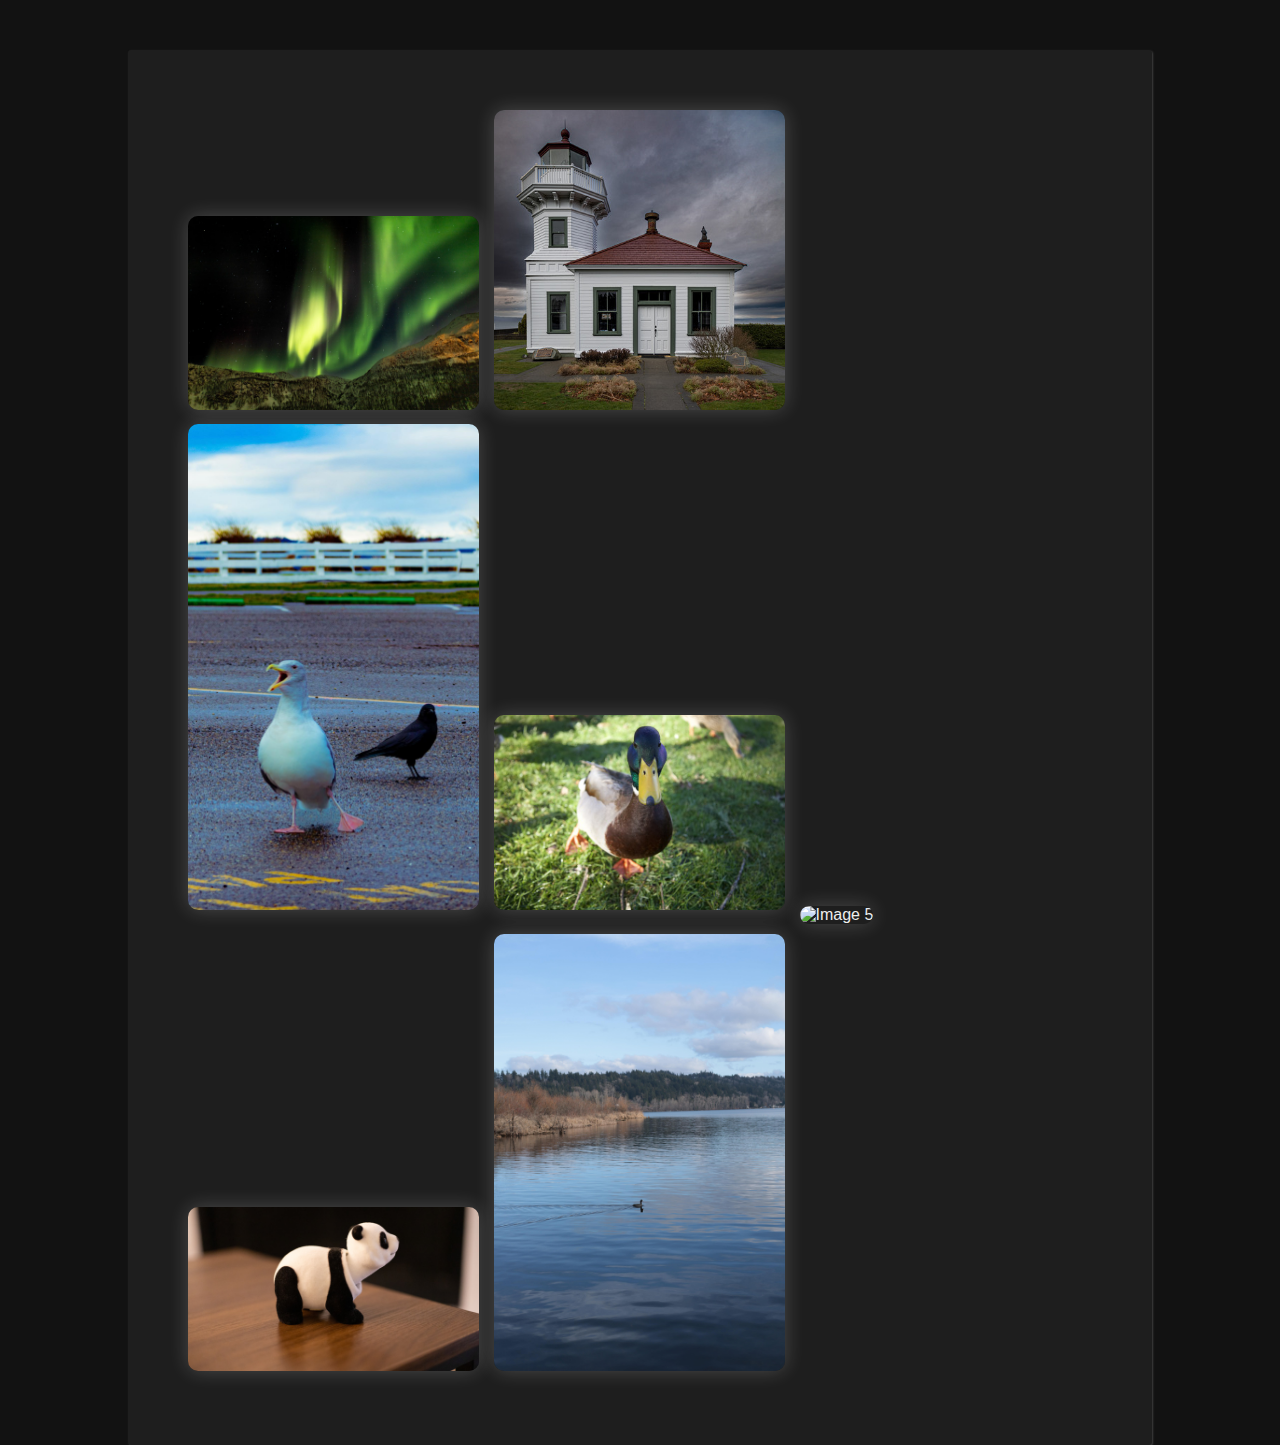
==== photography.html @ 56042396 "images added" ====
<!DOCTYPE html>
<html>
<head>
    <!-- Google tag (gtag.js) -->
    <script async src="https://www.googletagmanager.com/gtag/js?id=G-RBB22DEJTP"></script>
    <script>
        window.dataLayer = window.dataLayer || [];
        function gtag(){dataLayer.push(arguments);}
        gtag('js', new Date());
        gtag('config', 'G-RBB22DEJTP');
    </script>
	<title>My Photography Gallery</title>
    <meta charset="UTF-8">
    <meta name="description" content="Bibek Aryal, Ph.D., is an Applied Scientist at Microsoft with years of experience in the software industry. Visit https://aryalbibek.com/ to know more.">
    <meta name="author" content="Aryal Bibek">
    <meta name="viewport" content="width=device-width, initial-scale=1">
    <script src="https://cdnjs.cloudflare.com/ajax/libs/jquery/3.6.0/jquery.min.js"></script>
    <script src="https://cdnjs.cloudflare.com/ajax/libs/masonry/4.2.2/masonry.pkgd.min.js"></script>
    <script src="https://cdnjs.cloudflare.com/ajax/libs/jquery.imagesloaded/4.1.4/imagesloaded.pkgd.min.js"></script>
	<style>
        * {
        box-sizing: border-box;
        }

        body {
        background-color: #121212;
        color: #eee;
        font-family: Arial, sans-serif;
        font-size: 16px;
        margin: 0;
        }

        main {
        max-width: 1200px;
        margin: 0 auto;
        padding: 20px;
        }

        h1 {
        text-align: center;
        margin-top: 0;
        }

        div {
        margin: 0 auto;
        }

        main img {
        width: calc(33.33% - 10px);
        margin-right: 10px;
        margin-bottom: 10px;
        box-shadow: 0px 0px 20px rgba(255, 255, 255, 0.2);
        border-radius: 10px;
        }

        main img:hover {
        transform: scale(1.2);
        transition: transform 0.2s ease-in-out;
        z-index:1000;
        }

        main img:active {
        transform: scale(1);
        }

        .bibek-container {
            max-width: 80%;
            background: #1e1e1e;
            margin: 0px auto 0px;
            box-shadow: 1px 1px 2px #404040;
            border-radius: 3px;
            padding: 40px;
            margin-top: 50px;
        }

        @media screen and (max-width: 600px) {
            .bibek-container {
                max-width: 100%;
                padding: 0px;
                margin-top: 0px;
            }

            main img {
                width: calc(50% - 10px);
            }
        }
	</style>
    </head>
<body>
<div class="bibek-container">
	<main>
		<div>
			<img src="./images/northern_lights.jpeg" alt="Image 1">
			<img src="./images/lighthouse.jpeg" alt="Image 2">
			<img src="./images/seagull.jpeg" alt="Image 3">
			<img src="./images/duck.jpg" alt="Image 4">
			<img src="./images/lighthouse-2.jpeg" alt="Image 5">
			<img src="./images/panda.jpeg" alt="Image 6">
			<img src="./images/duck-2.jpeg" alt="Image 7">
		</div>
	</main>
</div>
	<script>
		// Get all the images in the gallery
		const images = document.querySelectorAll('main img');

		// Add event listeners for hover and click
		images.forEach(img => {
		  img.addEventListener('mouseenter', () => {
		    img.style.transform = 'scale(1.2)';
		    img.style.transition = 'transform 0.3s ease';
		  });

		  img.addEventListener('mouseleave', () => {
		    img.style.transform = 'scale(1)';
		    img.style.transition = 'transform 0.3s ease';
		  });

		  img.addEventListener('click', () => {
		    img.style.transform = 'scale(1)';
		    img.style.transition = 'transform 0.3s ease';
		  });
		});
	</script>
    <script>
        // Wait for all images to load
        $('main div').imagesLoaded(function() {
          // Initialize the Masonry layout
          var grid = document.querySelector('main div');
          var msnry = new Masonry( grid, {
            itemSelector: 'main img',
            columnWidth: grid.querySelector('main img')
          });
        });
      </script>
</body>
</html>
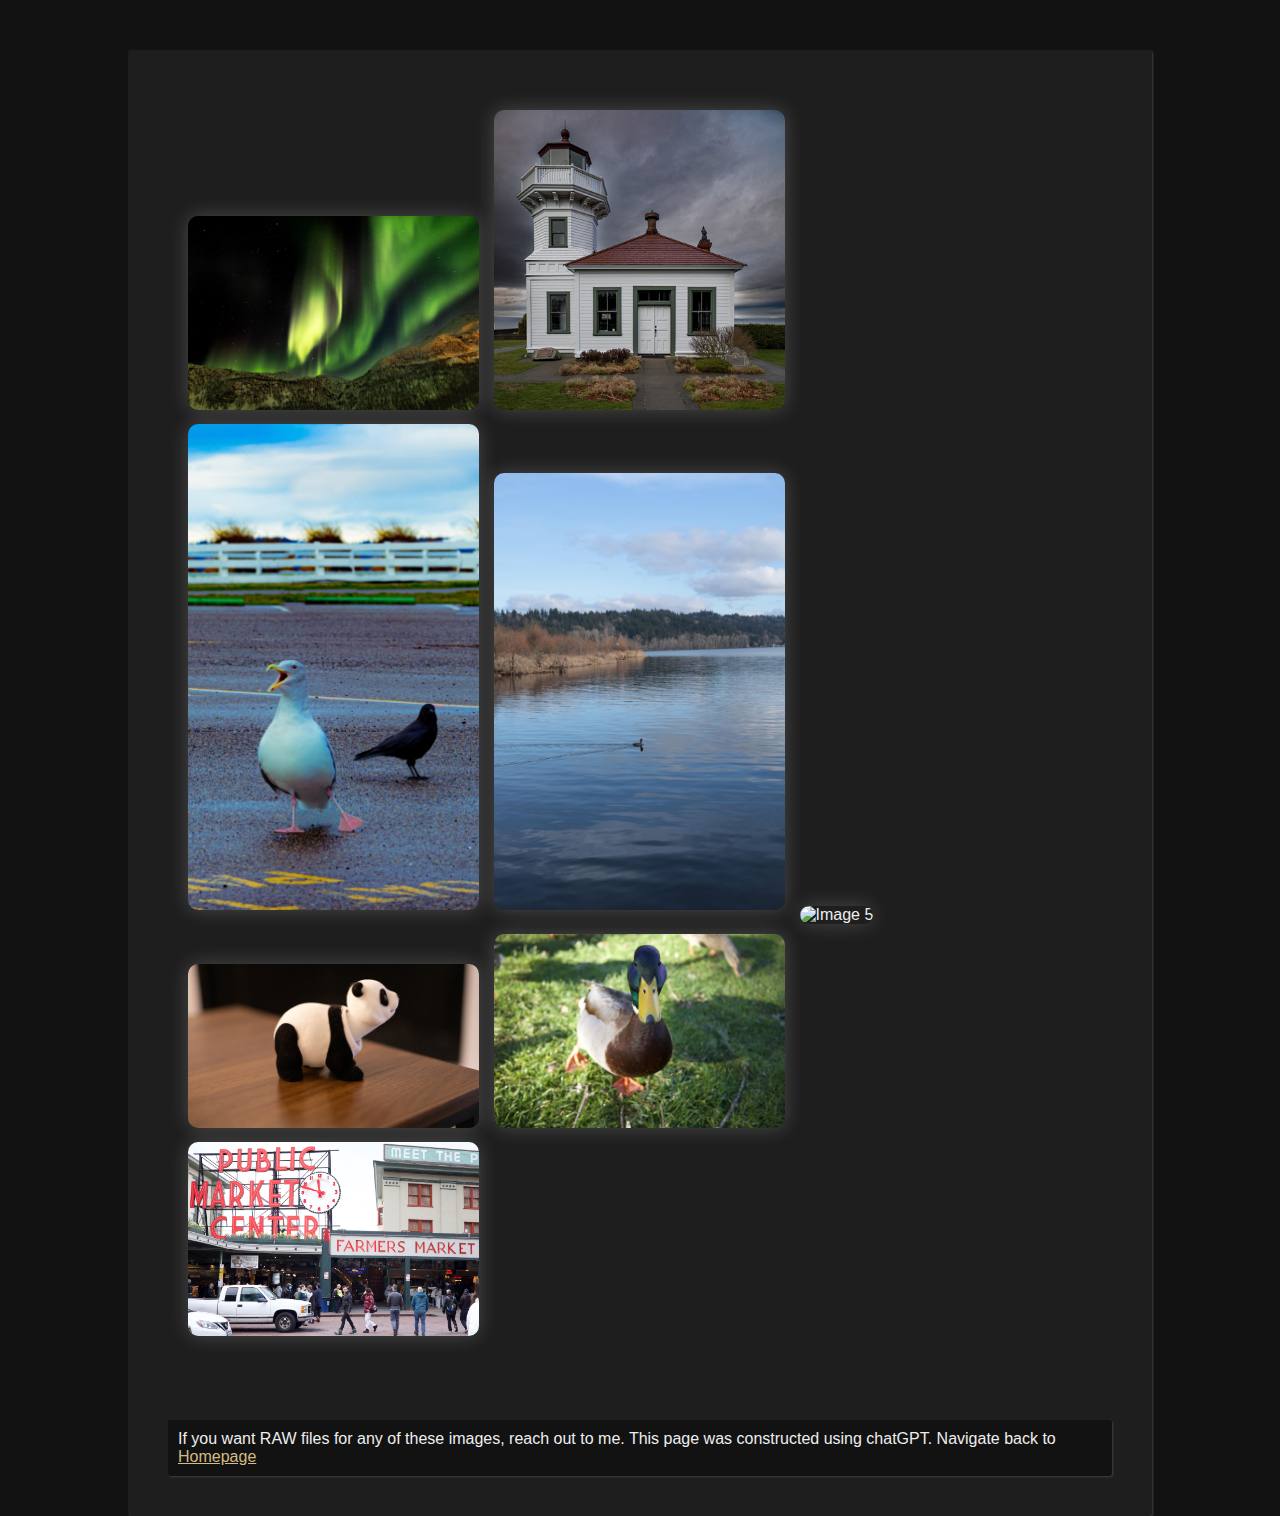
==== commit 2f5a6295: "added image, h tags for SEO" ====
--- a/photography.html
+++ b/photography.html
@@ -9,7 +9,7 @@
         gtag('js', new Date());
         gtag('config', 'G-RBB22DEJTP');
     </script>
-	<title>My Photography Gallery</title>
+	<title>Aryal Bibek - Photography</title>
     <meta charset="UTF-8">
     <meta name="description" content="Bibek Aryal, Ph.D., is an Applied Scientist at Microsoft with years of experience in the software industry. Visit https://aryalbibek.com/ to know more.">
     <meta name="author" content="Aryal Bibek">
@@ -73,6 +73,15 @@
             margin-top: 50px;
         }
 
+        .footer {
+            background: #121212;
+            margin: 0px auto 0px;
+            box-shadow: 1px 1px 2px #404040;
+            border-radius: 3px;
+            padding: 10px;
+            margin-top: 50px;
+        }
+
         @media screen and (max-width: 600px) {
             .bibek-container {
                 max-width: 100%;
@@ -93,12 +102,16 @@
 			<img src="./images/northern_lights.jpeg" alt="Image 1">
 			<img src="./images/lighthouse.jpeg" alt="Image 2">
 			<img src="./images/seagull.jpeg" alt="Image 3">
-			<img src="./images/duck.jpg" alt="Image 4">
+			<img src="./images/duck-2.jpeg" alt="Image 4">
 			<img src="./images/lighthouse-2.jpeg" alt="Image 5">
 			<img src="./images/panda.jpeg" alt="Image 6">
-			<img src="./images/duck-2.jpeg" alt="Image 7">
+			<img src="./images/duck.jpg" alt="Image 7">
+			<img src="./images/pikesplace.jpeg" alt="Image 8">
 		</div>
 	</main>
+    <div class="footer">
+        If you want RAW files for any of these images, reach out to me. This page was constructed using chatGPT. Navigate back to <a style="color: #d2bb85;" href="https://aryalbibek.com/">Homepage</a>
+    </div>
 </div>
 	<script>
 		// Get all the images in the gallery
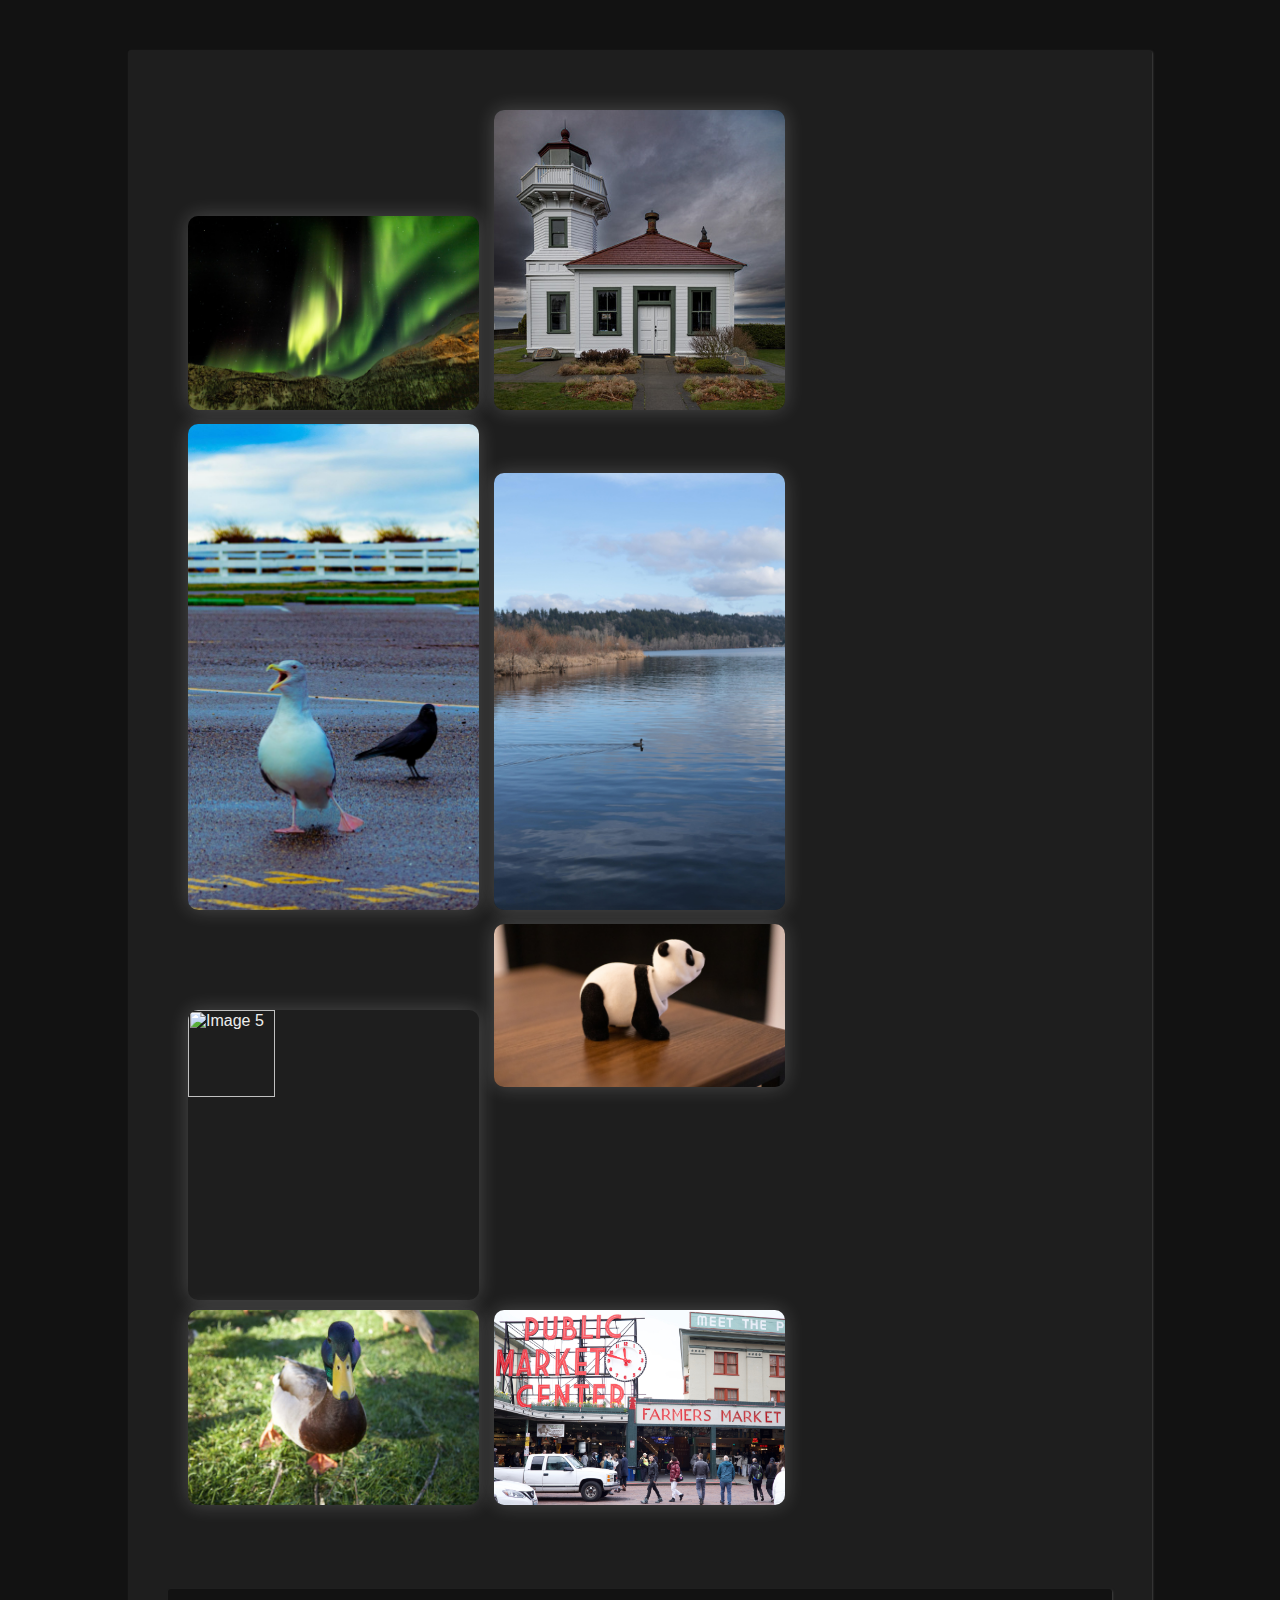
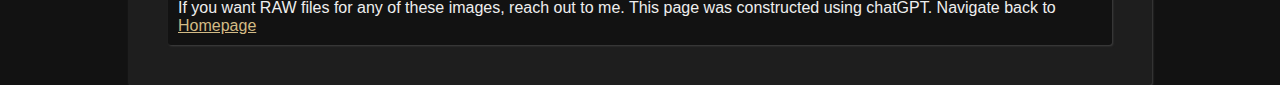
==== commit a2c399fd: "SEO" ====
--- a/photography.html
+++ b/photography.html
@@ -1,4 +1,4 @@
-<!DOCTYPE html>
+<!DOCTYPE html lang="en">
 <html>
 <head>
     <!-- Google tag (gtag.js) -->
@@ -10,7 +10,7 @@
         gtag('config', 'G-RBB22DEJTP');
     </script>
 	<title>Aryal Bibek - Photography</title>
-    <meta charset="UTF-8">
+    <meta http-equiv="Content-Type" content="text/html; charset=utf-8">
     <meta name="description" content="Bibek Aryal, Ph.D., is an Applied Scientist at Microsoft with years of experience in the software industry. Visit https://aryalbibek.com/ to know more.">
     <meta name="author" content="Aryal Bibek">
     <meta name="viewport" content="width=device-width, initial-scale=1">
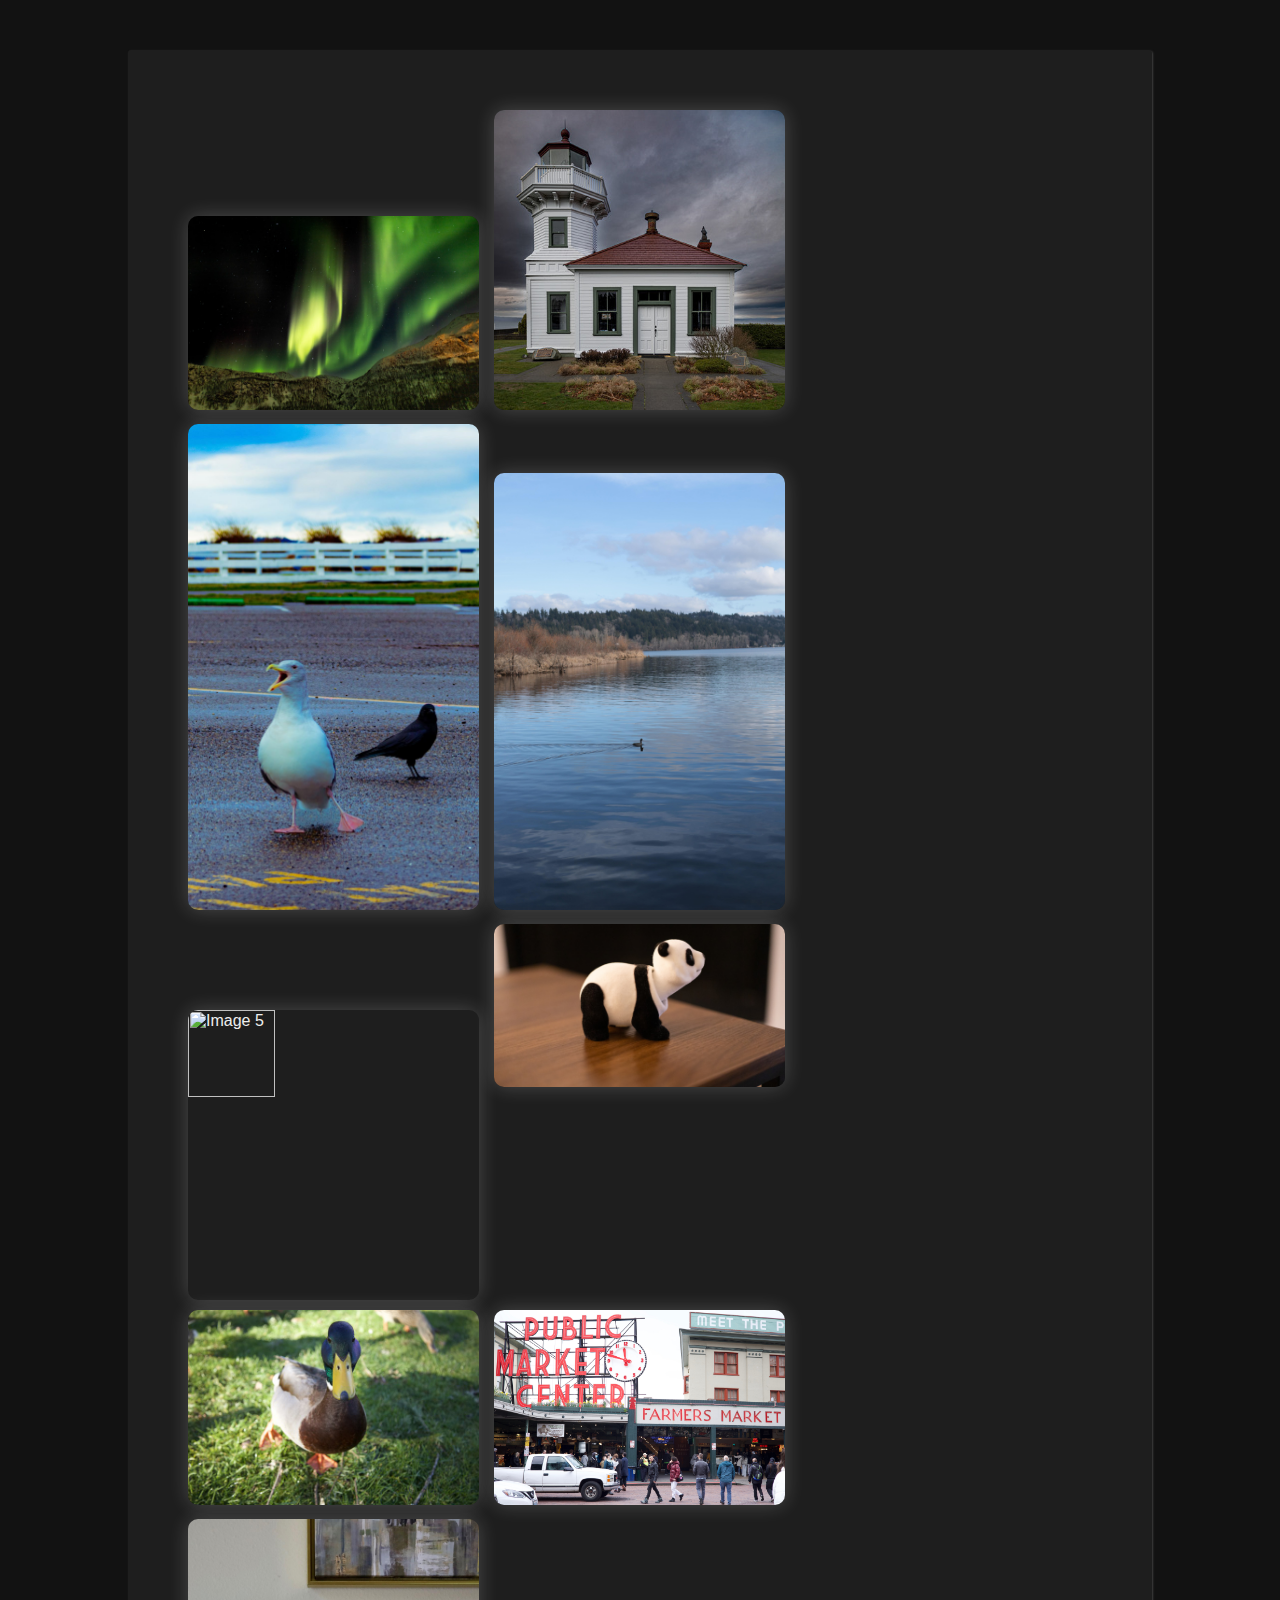
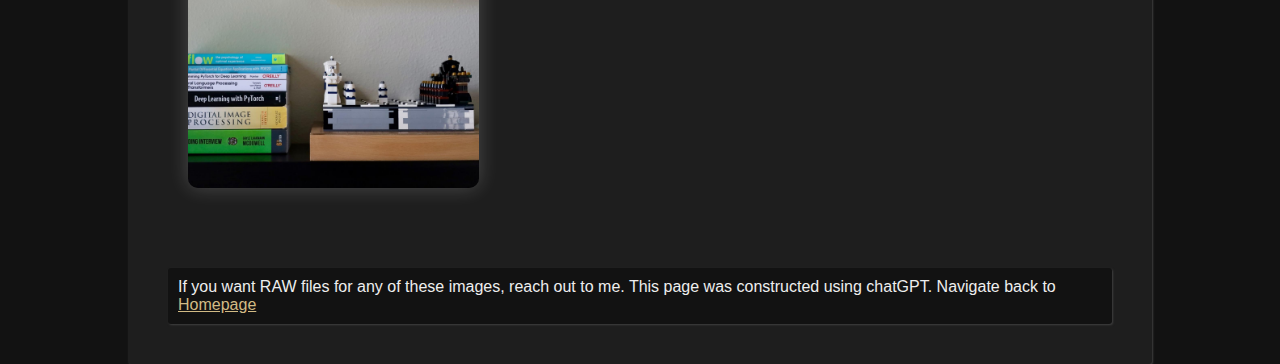
==== commit c8199d94: "added a photo" ====
--- a/photography.html
+++ b/photography.html
@@ -107,6 +107,7 @@
 			<img src="./images/panda.jpeg" alt="Image 6">
 			<img src="./images/duck.jpg" alt="Image 7">
 			<img src="./images/pikesplace.jpeg" alt="Image 8">
+			<img src="./images/journey.jpeg" alt="Image 8">
 		</div>
 	</main>
     <div class="footer">
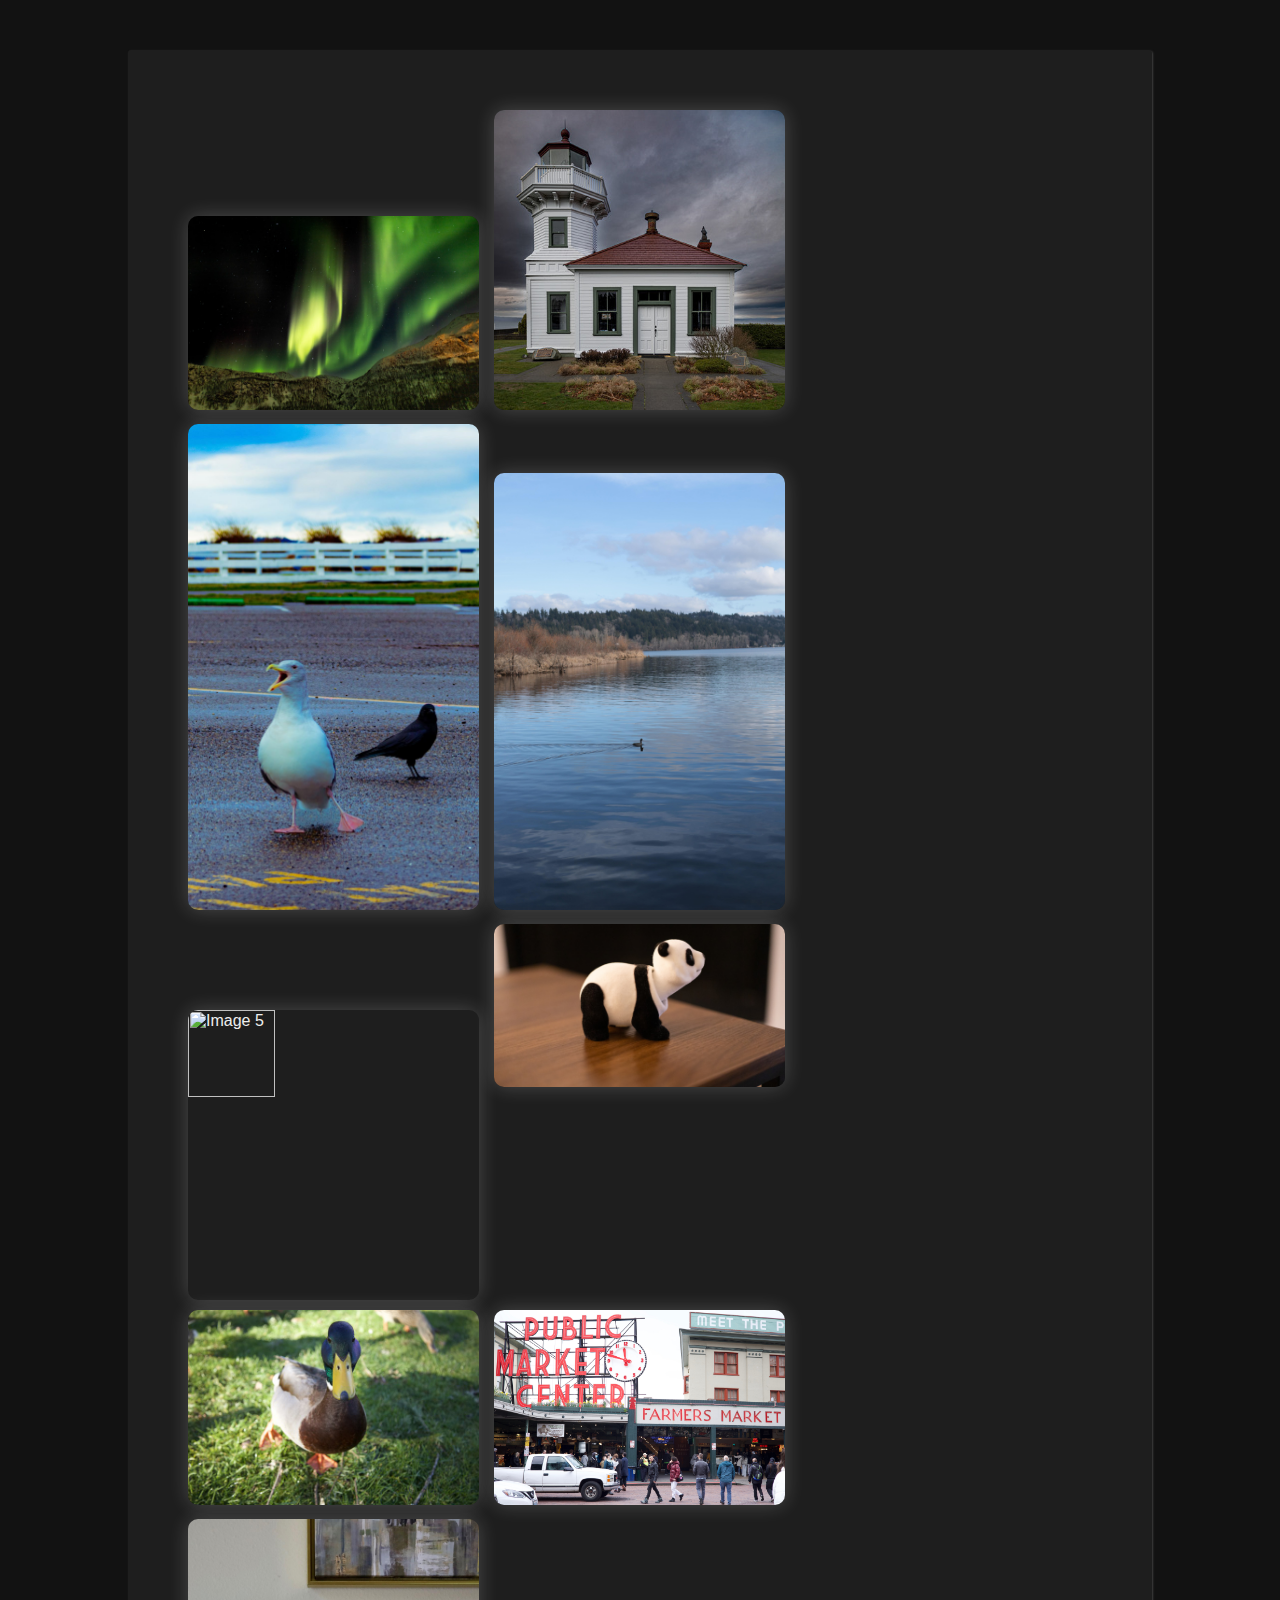
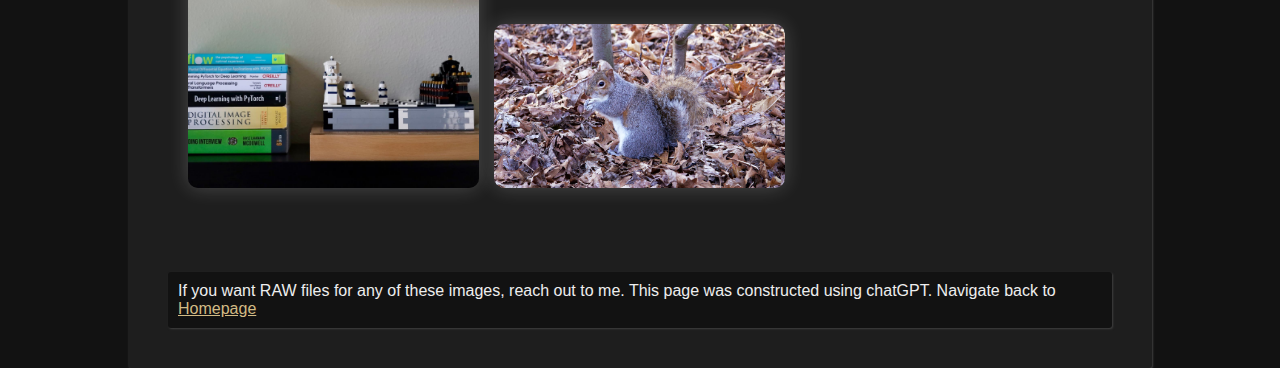
==== commit 9c72fb07: "added image" ====
--- a/photography.html
+++ b/photography.html
@@ -107,7 +107,8 @@
 			<img src="./images/panda.jpeg" alt="Image 6">
 			<img src="./images/duck.jpg" alt="Image 7">
 			<img src="./images/pikesplace.jpeg" alt="Image 8">
-			<img src="./images/journey.jpeg" alt="Image 8">
+			<img src="./images/journey.jpeg" alt="Image 9">
+			<img src="./images/squirrel.jpeg" alt="Image 10">
 		</div>
 	</main>
     <div class="footer">
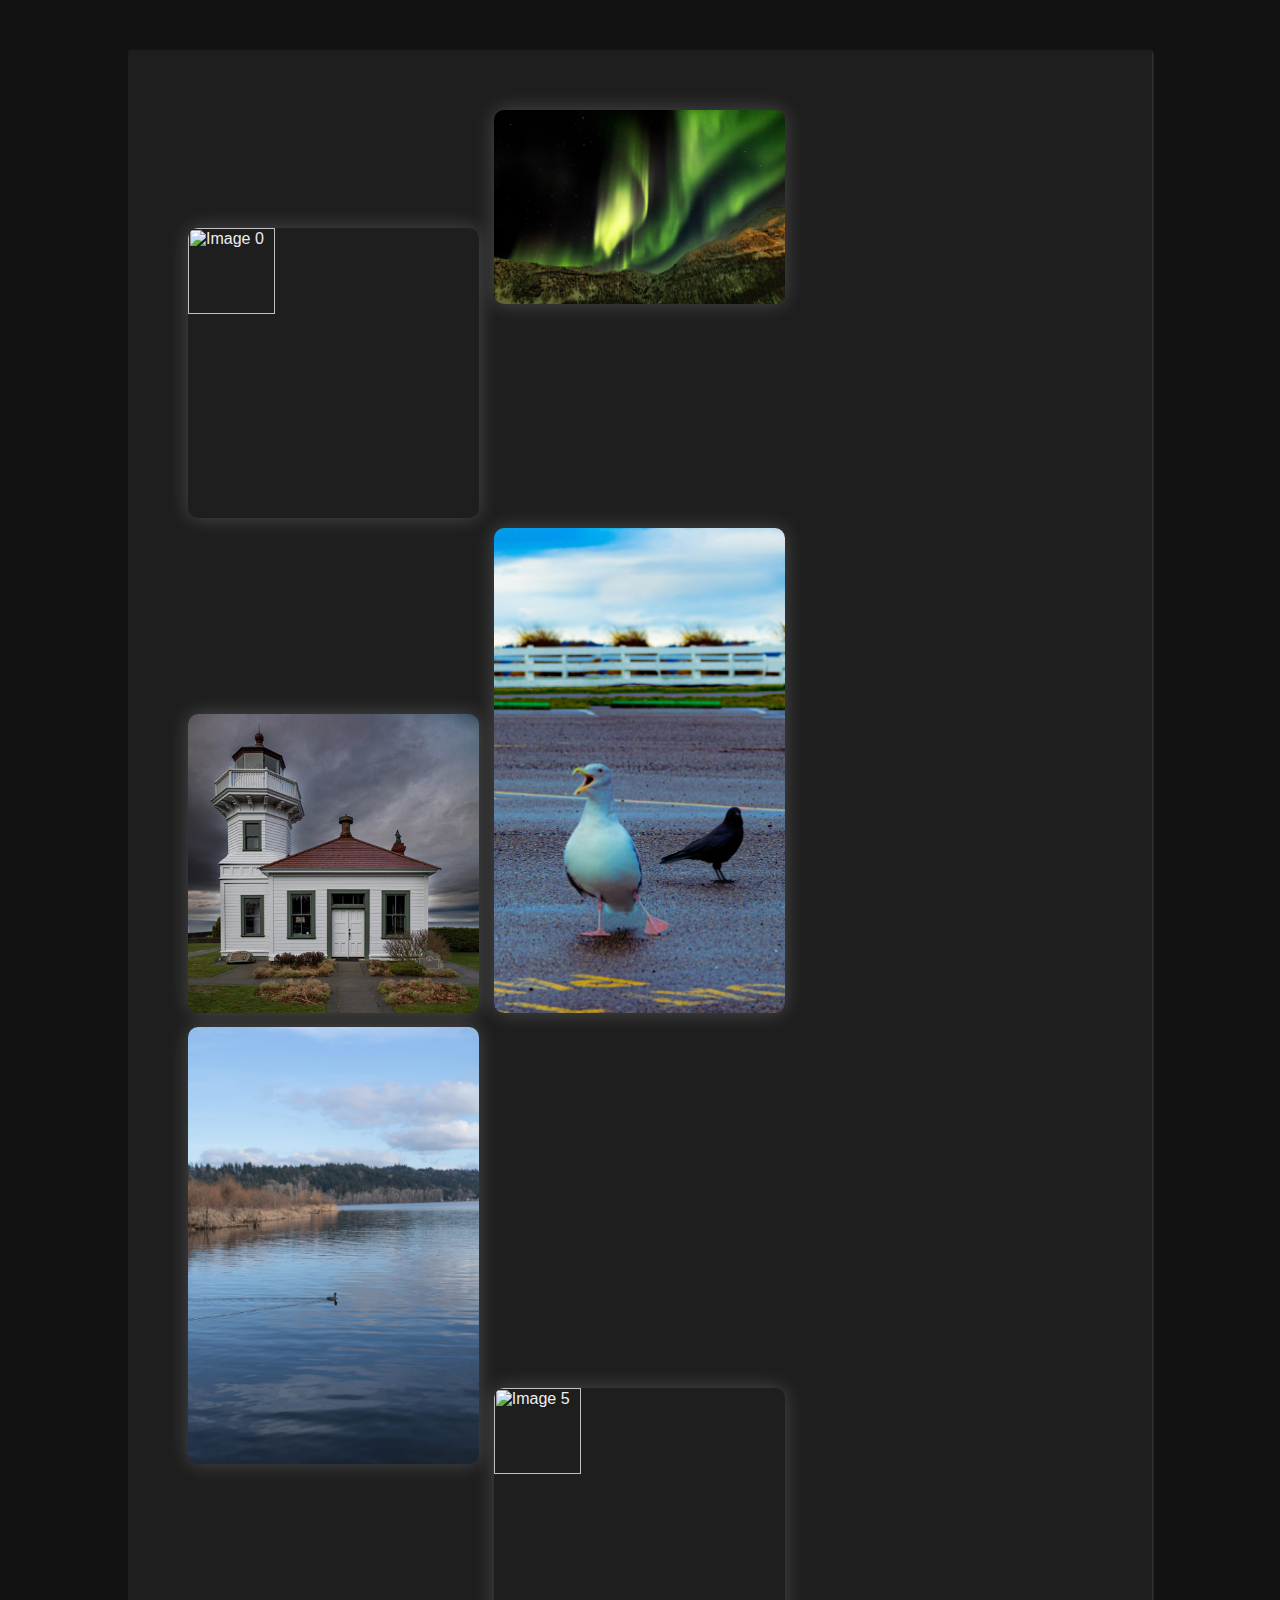
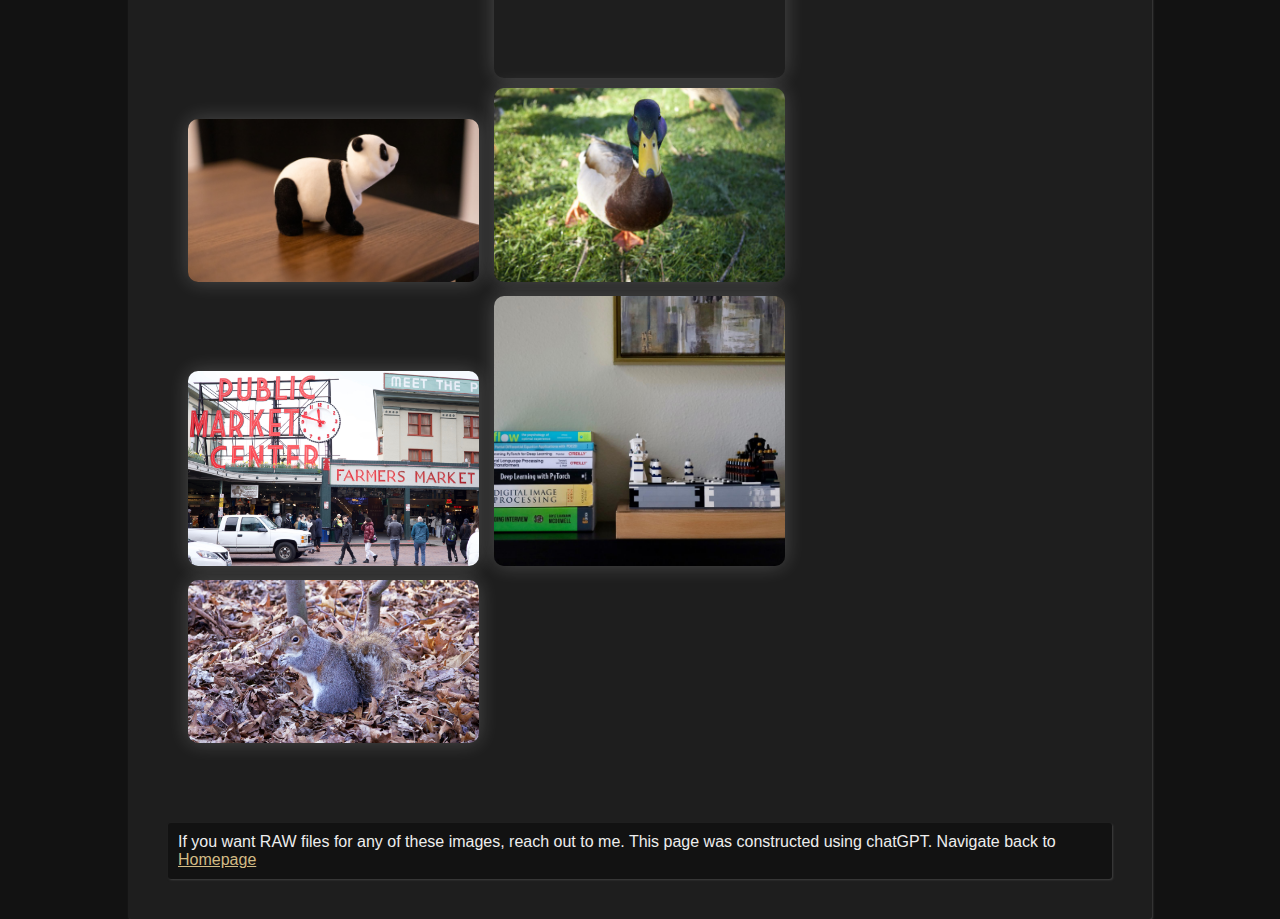
==== commit a5d5edf4: "added seattle" ====
--- a/photography.html
+++ b/photography.html
@@ -99,6 +99,7 @@
 <div class="bibek-container">
 	<main>
 		<div>
+			<img src="./images/seattle.jpeg" alt="Image 0">
 			<img src="./images/northern_lights.jpeg" alt="Image 1">
 			<img src="./images/lighthouse.jpeg" alt="Image 2">
 			<img src="./images/seagull.jpeg" alt="Image 3">
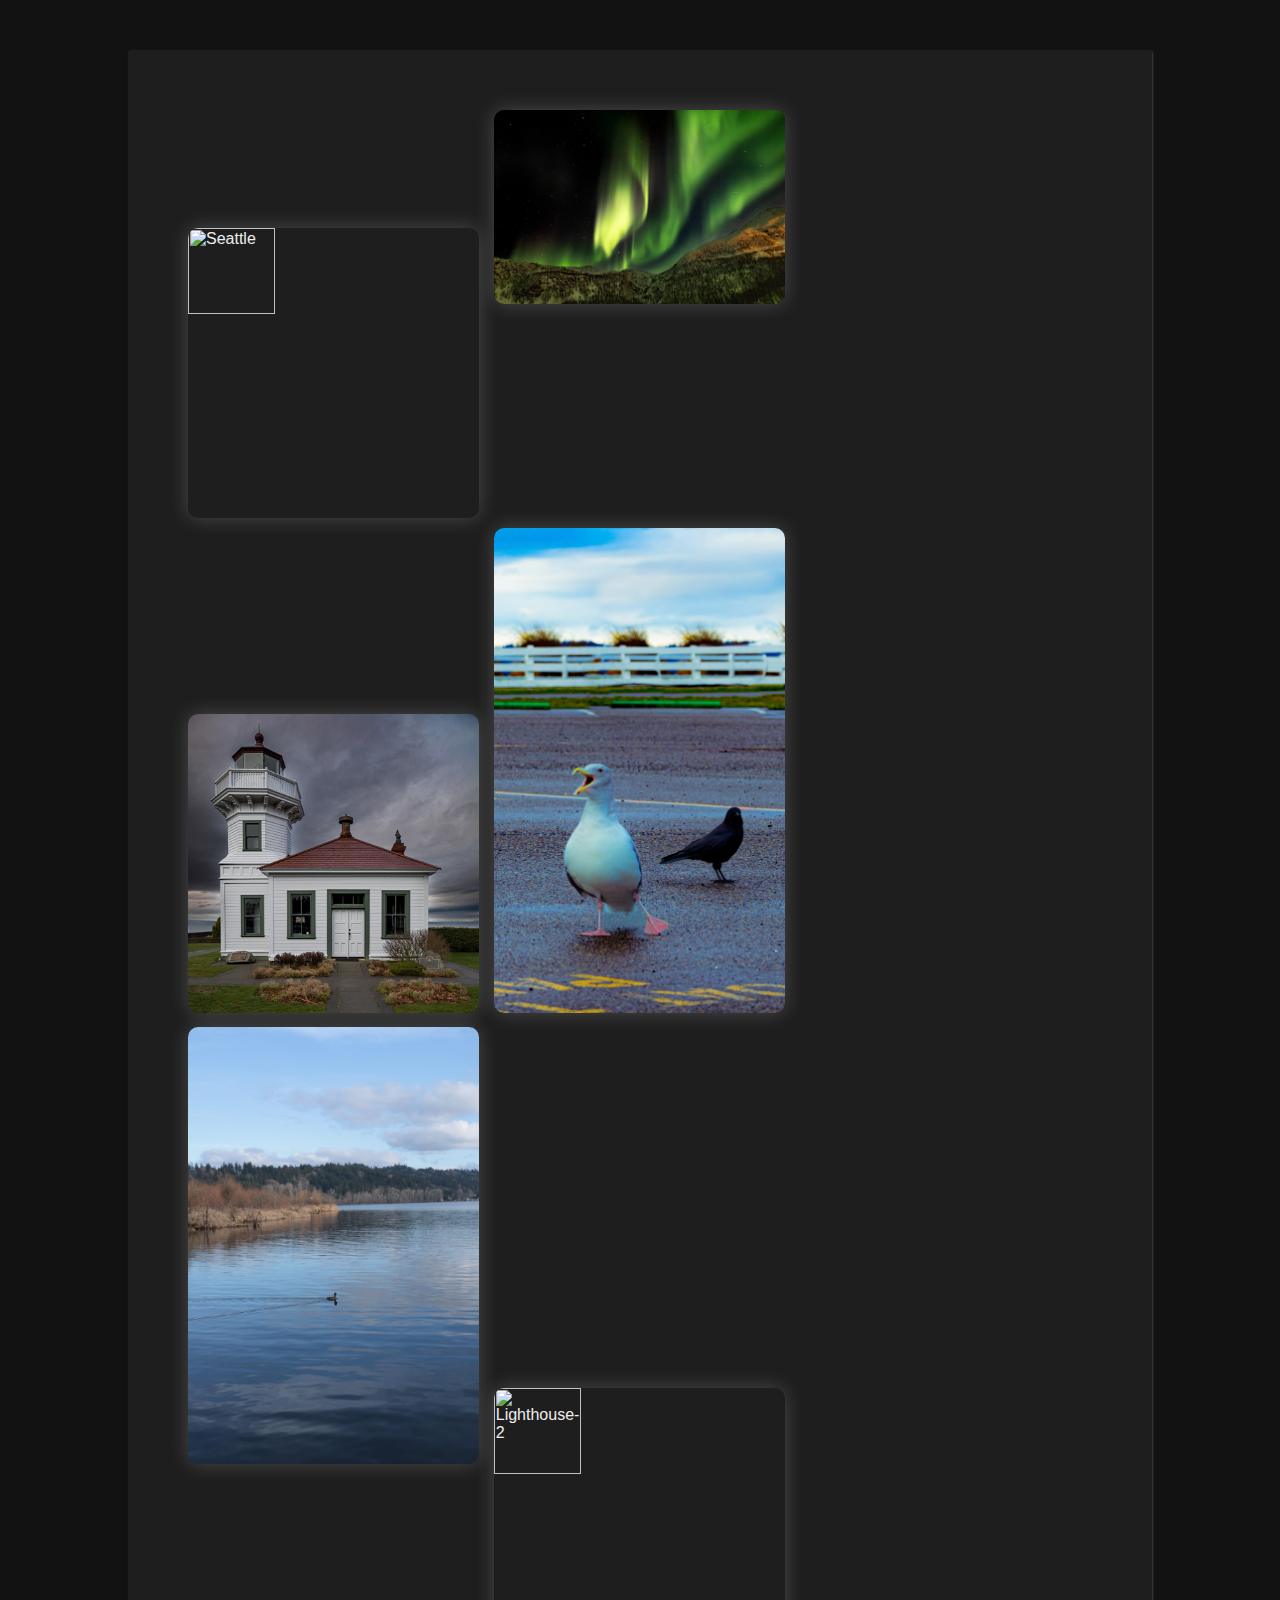
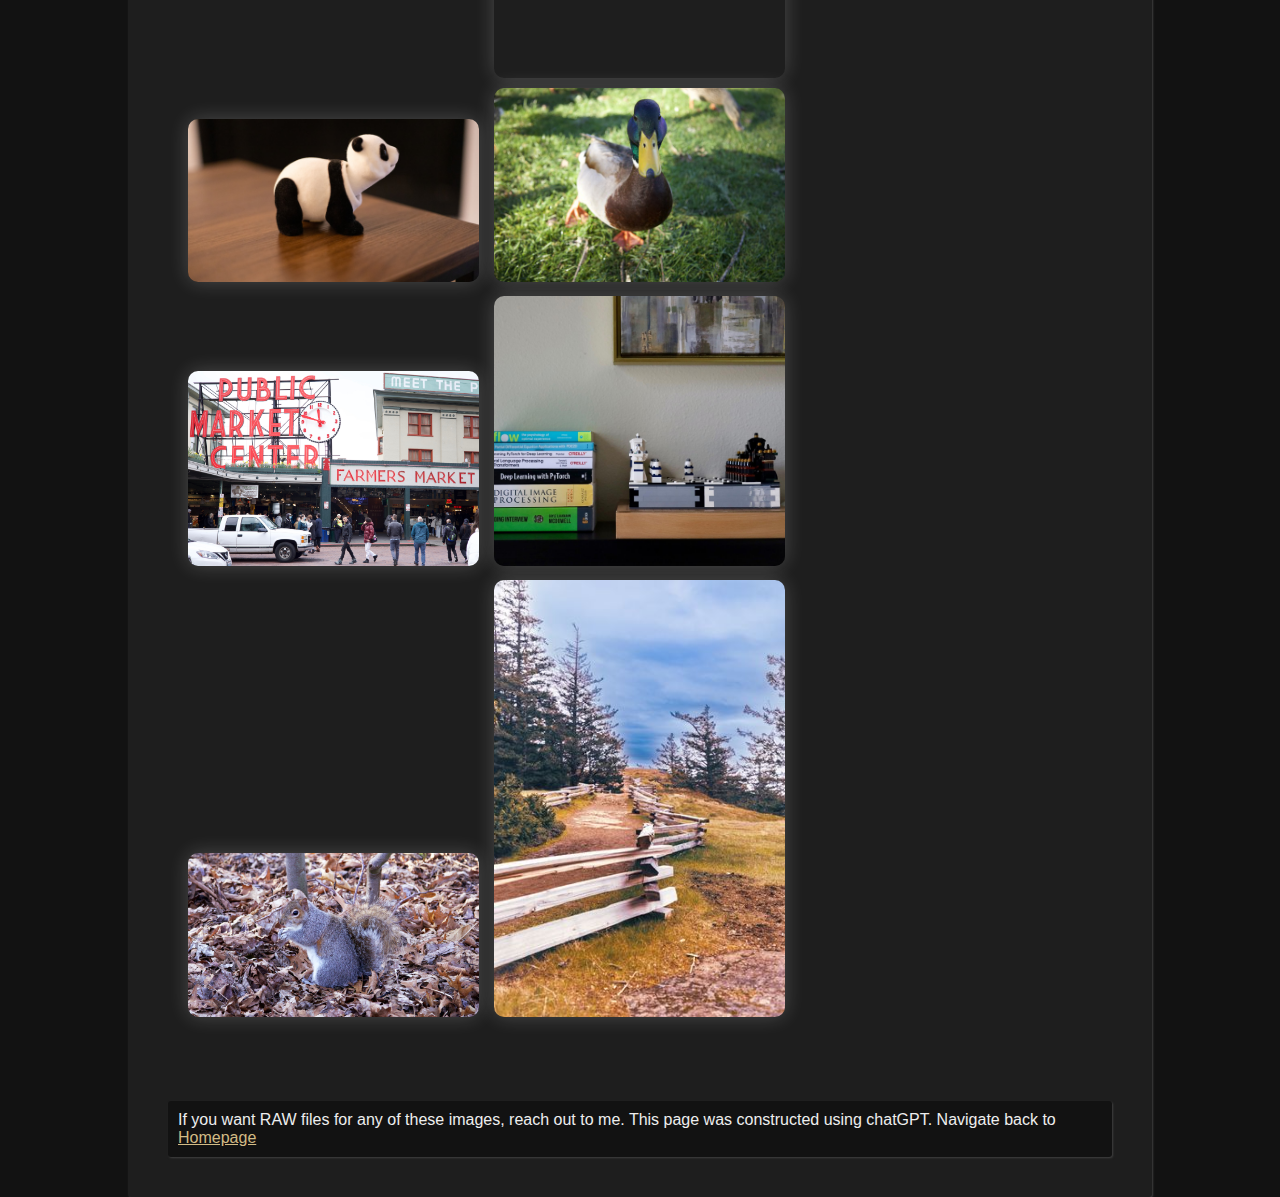
==== commit 6db24f7f: "added an image" ====
--- a/photography.html
+++ b/photography.html
@@ -99,17 +99,18 @@
 <div class="bibek-container">
 	<main>
 		<div>
-			<img src="./images/seattle.jpeg" alt="Image 0">
-			<img src="./images/northern_lights.jpeg" alt="Image 1">
-			<img src="./images/lighthouse.jpeg" alt="Image 2">
-			<img src="./images/seagull.jpeg" alt="Image 3">
-			<img src="./images/duck-2.jpeg" alt="Image 4">
-			<img src="./images/lighthouse-2.jpeg" alt="Image 5">
-			<img src="./images/panda.jpeg" alt="Image 6">
-			<img src="./images/duck.jpg" alt="Image 7">
-			<img src="./images/pikesplace.jpeg" alt="Image 8">
-			<img src="./images/journey.jpeg" alt="Image 9">
-			<img src="./images/squirrel.jpeg" alt="Image 10">
+			<img src="./images/seattle.jpeg" alt="Seattle">
+			<img src="./images/northern_lights.jpeg" alt="Northern Lights">
+			<img src="./images/lighthouse.jpeg" alt="Lighthouse">
+			<img src="./images/seagull.jpeg" alt="Seagull">
+			<img src="./images/duck-2.jpeg" alt="Duck-2">
+			<img src="./images/lighthouse-2.jpeg" alt="Lighthouse-2">
+			<img src="./images/panda.jpeg" alt="Panda">
+			<img src="./images/duck.jpg" alt="Duck">
+			<img src="./images/pikesplace.jpeg" alt="Pikes Place">
+			<img src="./images/journey.jpeg" alt="Journey">
+			<img src="./images/squirrel.jpeg" alt="Squirrel">
+			<img src="./images/path.jpeg" alt="Path">
 		</div>
 	</main>
     <div class="footer">
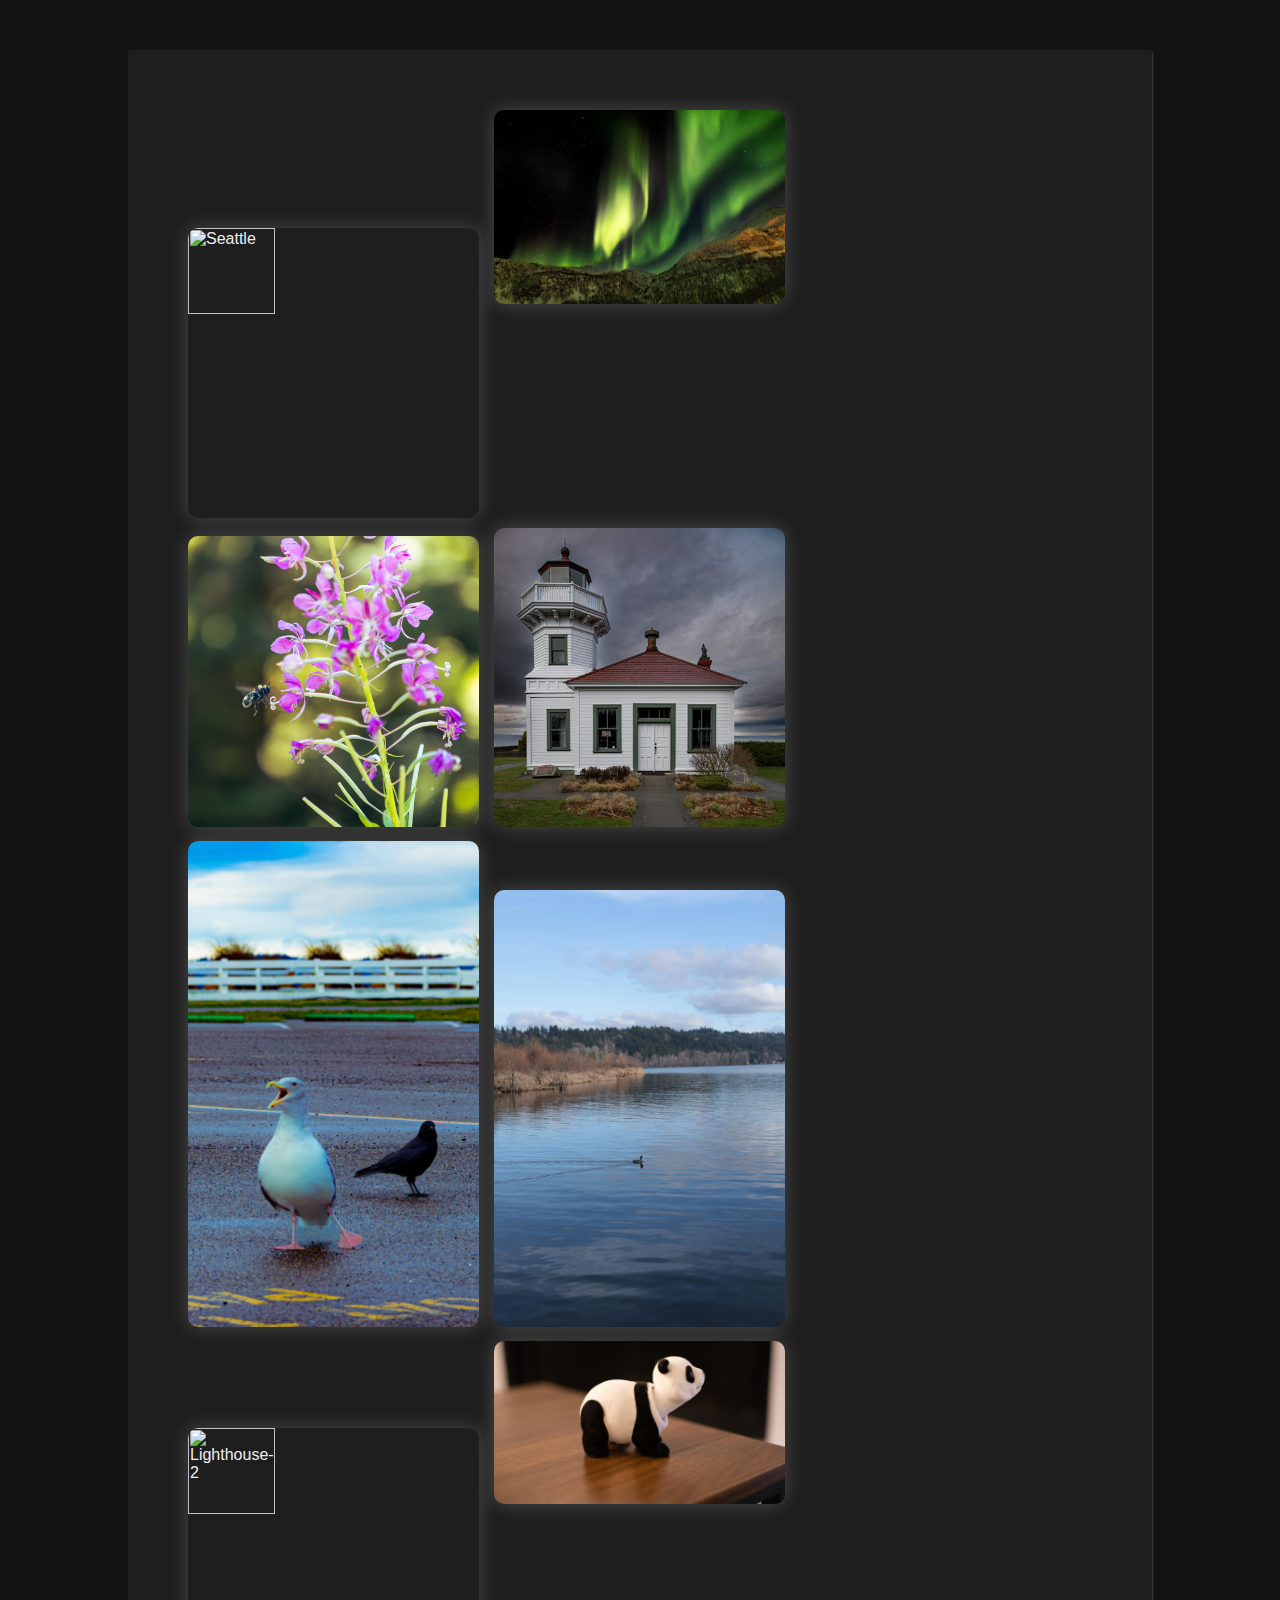
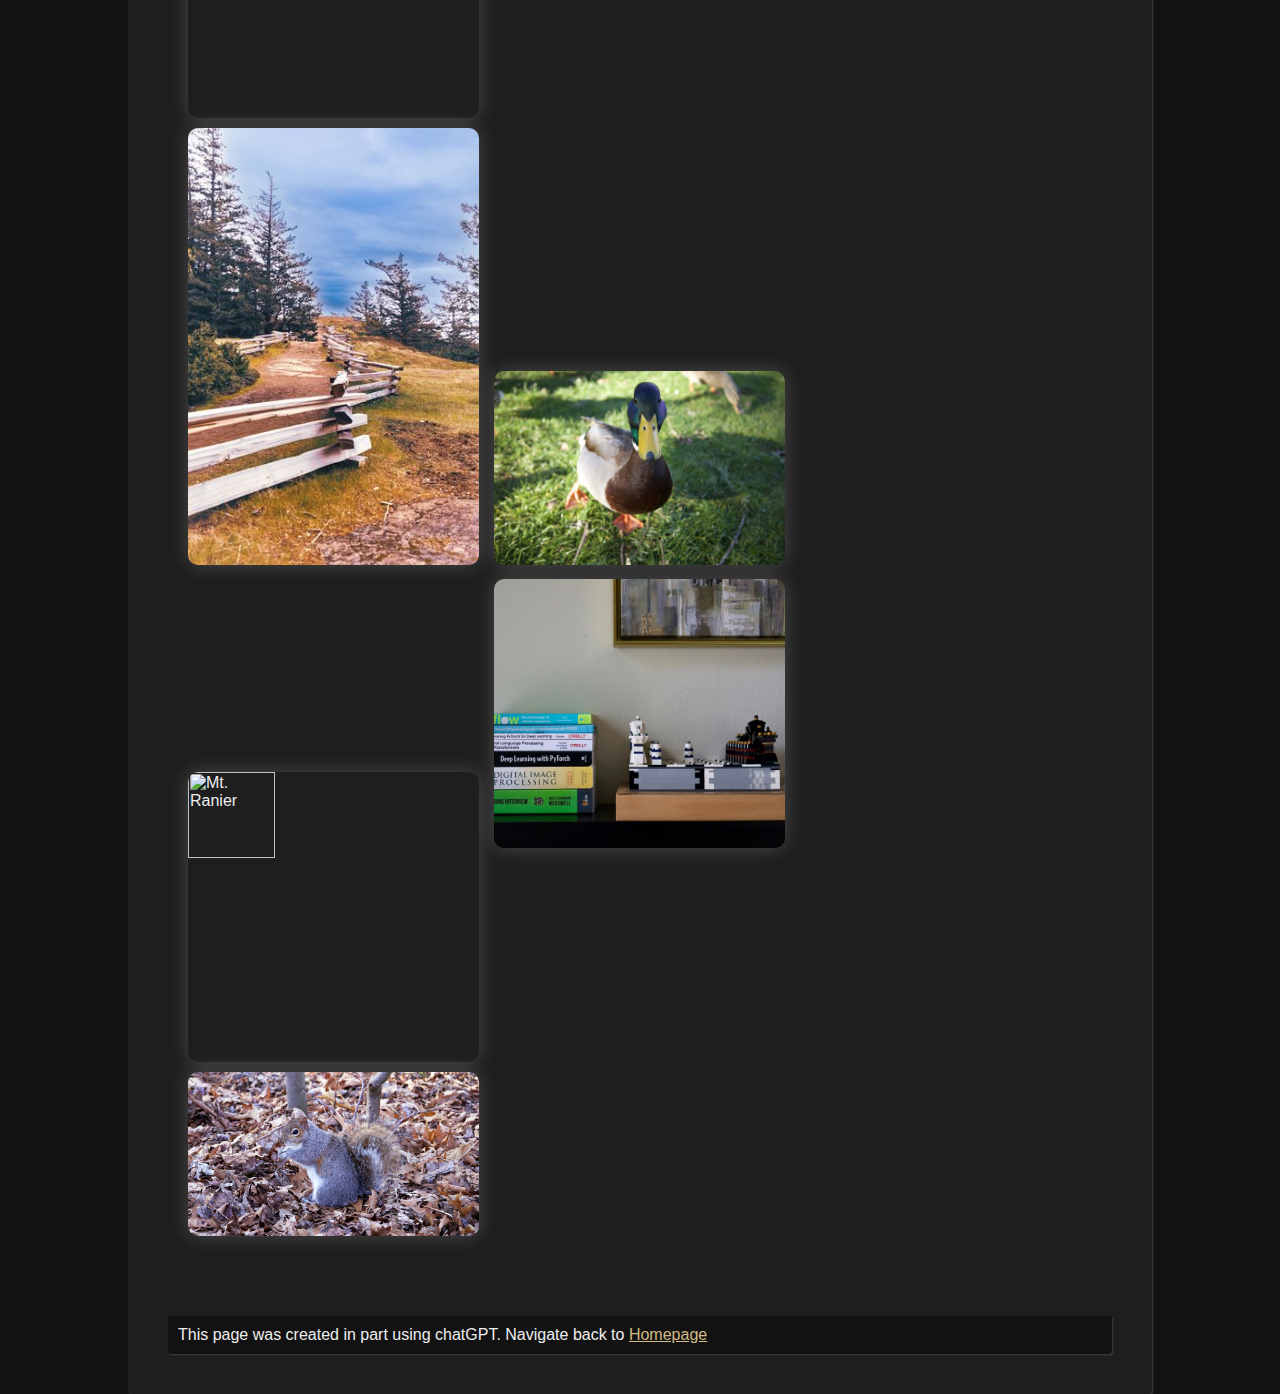
==== commit 64b8f0d3: "added images" ====
--- a/photography.html
+++ b/photography.html
@@ -101,20 +101,21 @@
 		<div>
 			<img src="./images/seattle.jpeg" alt="Seattle">
 			<img src="./images/northern_lights.jpeg" alt="Northern Lights">
+			<img src="./images/beesness.jpg" alt="Beesness">
 			<img src="./images/lighthouse.jpeg" alt="Lighthouse">
 			<img src="./images/seagull.jpeg" alt="Seagull">
 			<img src="./images/duck-2.jpeg" alt="Duck-2">
 			<img src="./images/lighthouse-2.jpeg" alt="Lighthouse-2">
 			<img src="./images/panda.jpeg" alt="Panda">
+			<img src="./images/path.jpeg" alt="Path">
 			<img src="./images/duck.jpg" alt="Duck">
-			<img src="./images/pikesplace.jpeg" alt="Pikes Place">
+			<img src="./images/ranier.jpg" alt="Mt. Ranier">
 			<img src="./images/journey.jpeg" alt="Journey">
 			<img src="./images/squirrel.jpeg" alt="Squirrel">
-			<img src="./images/path.jpeg" alt="Path">
 		</div>
 	</main>
     <div class="footer">
-        If you want RAW files for any of these images, reach out to me. This page was constructed using chatGPT. Navigate back to <a style="color: #d2bb85;" href="https://aryalbibek.com/">Homepage</a>
+        This page was created in part using chatGPT. Navigate back to <a style="color: #d2bb85;" href="https://aryalbibek.com/">Homepage</a>
     </div>
 </div>
 	<script>
